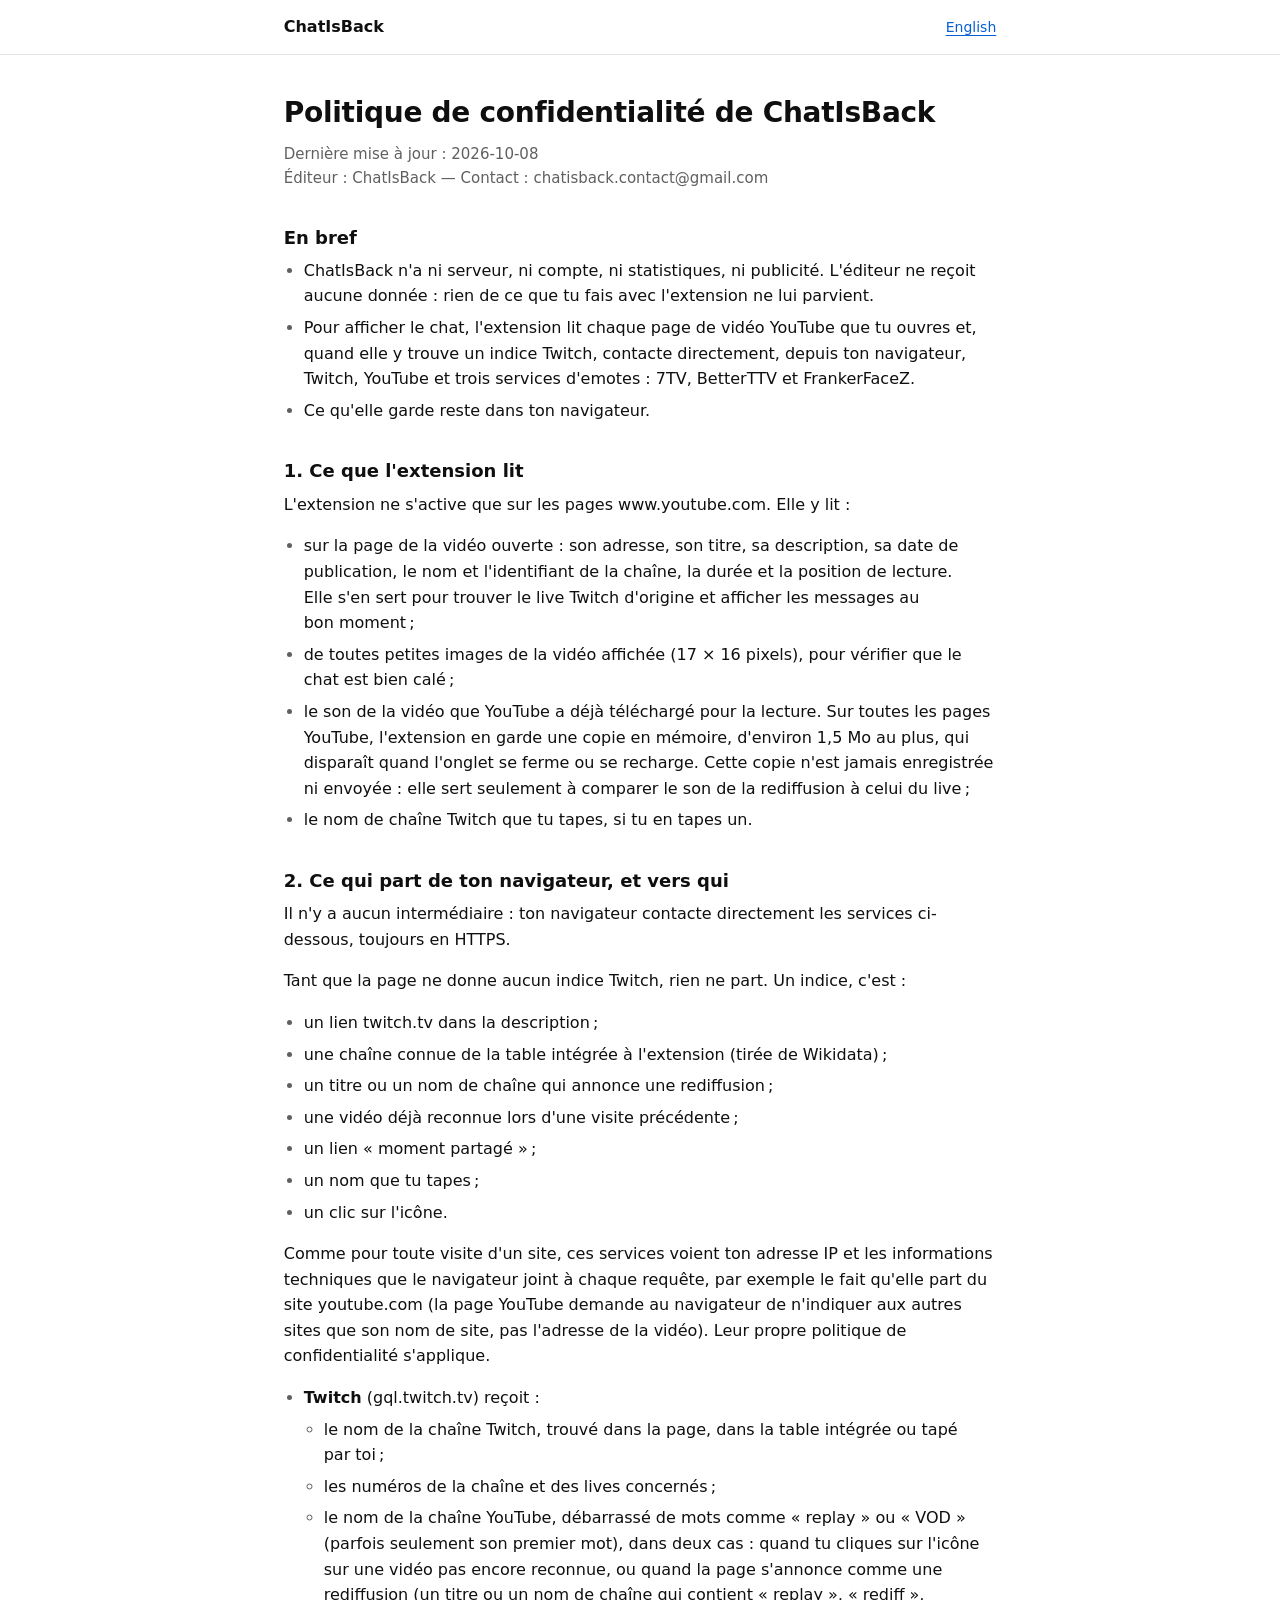
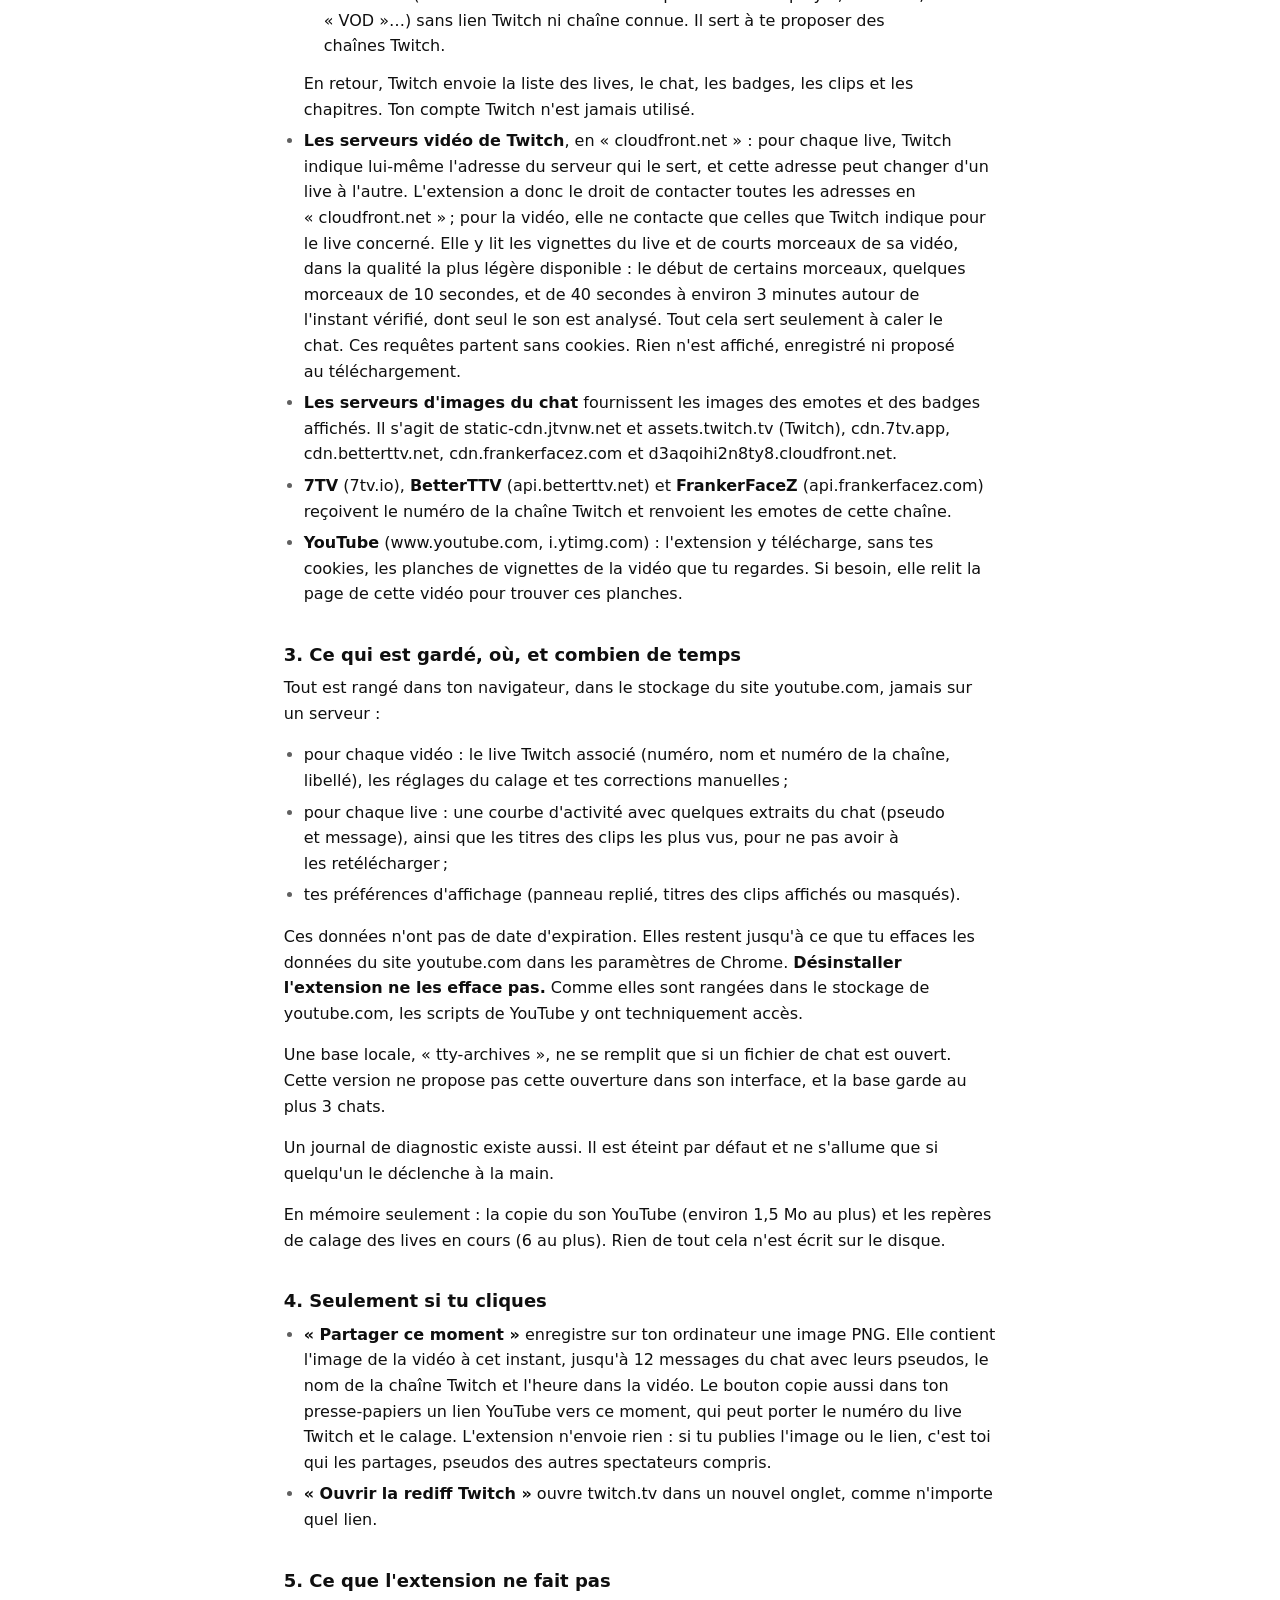
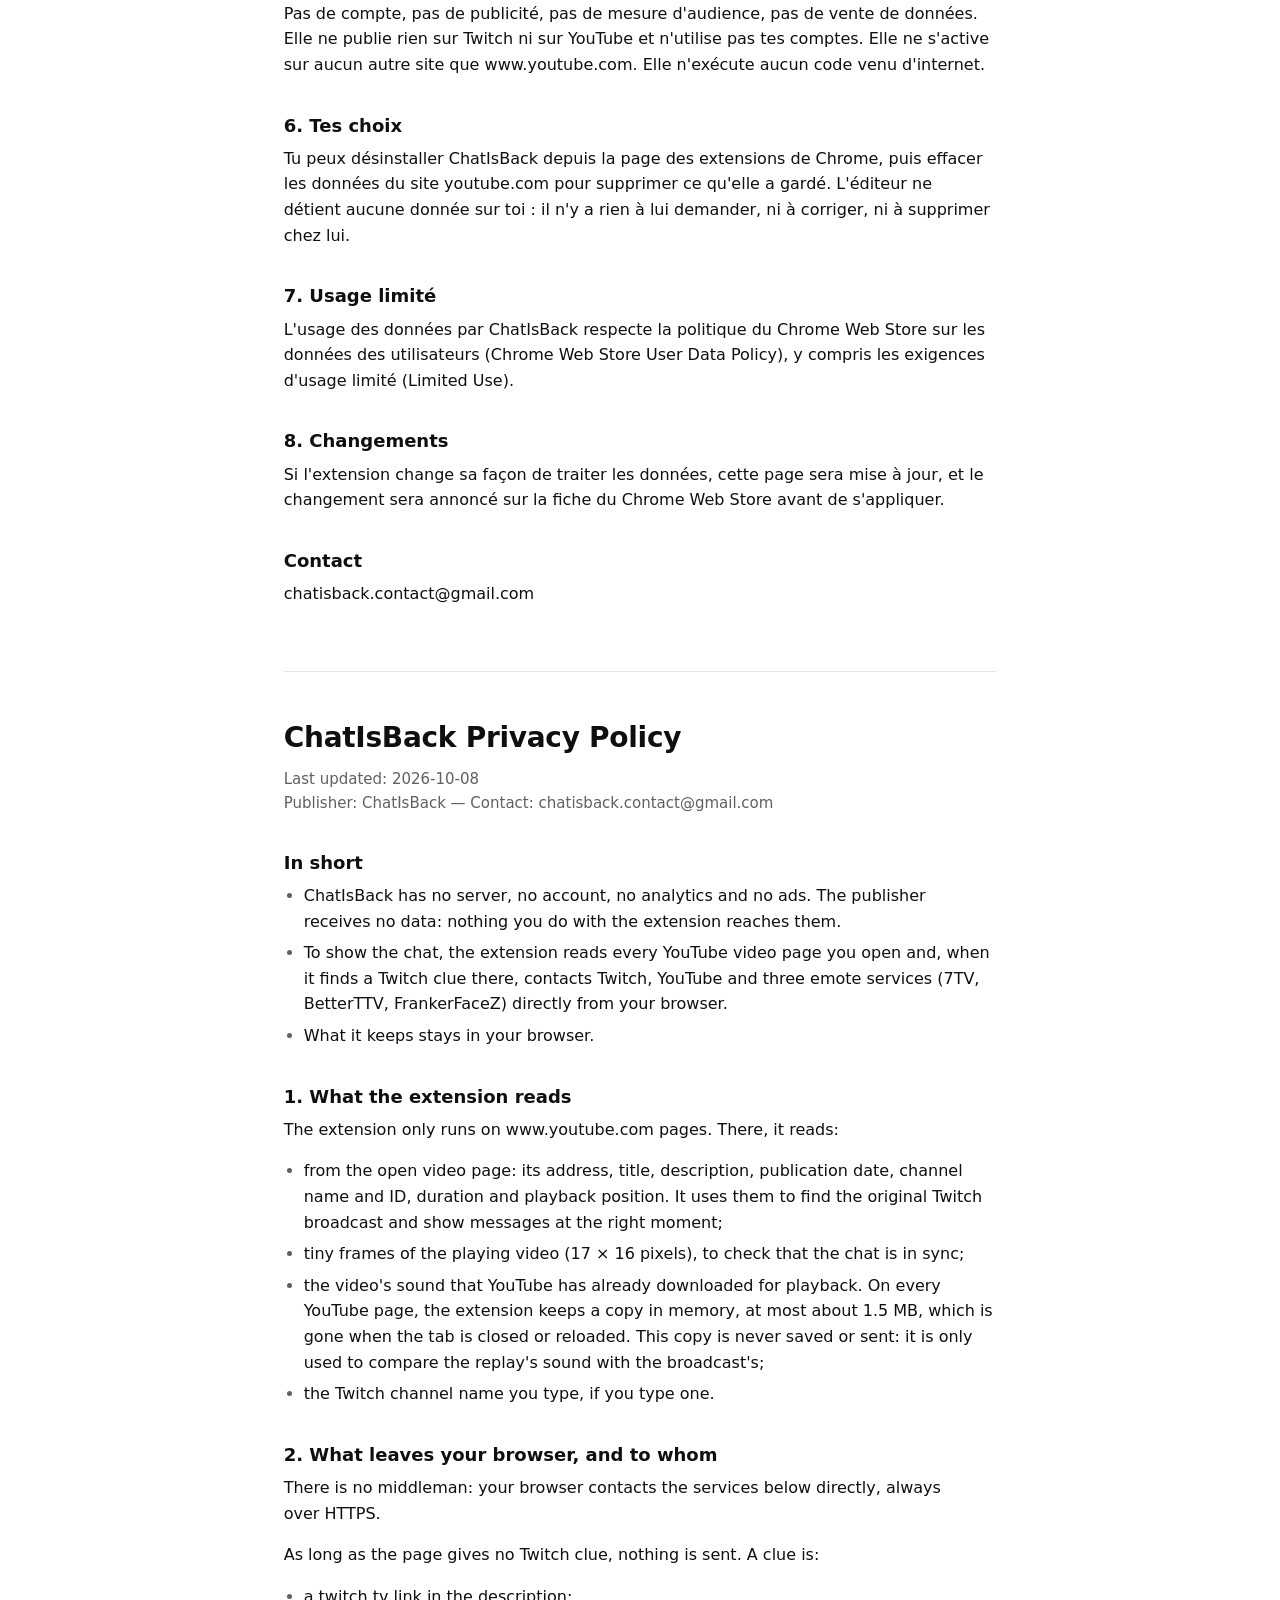
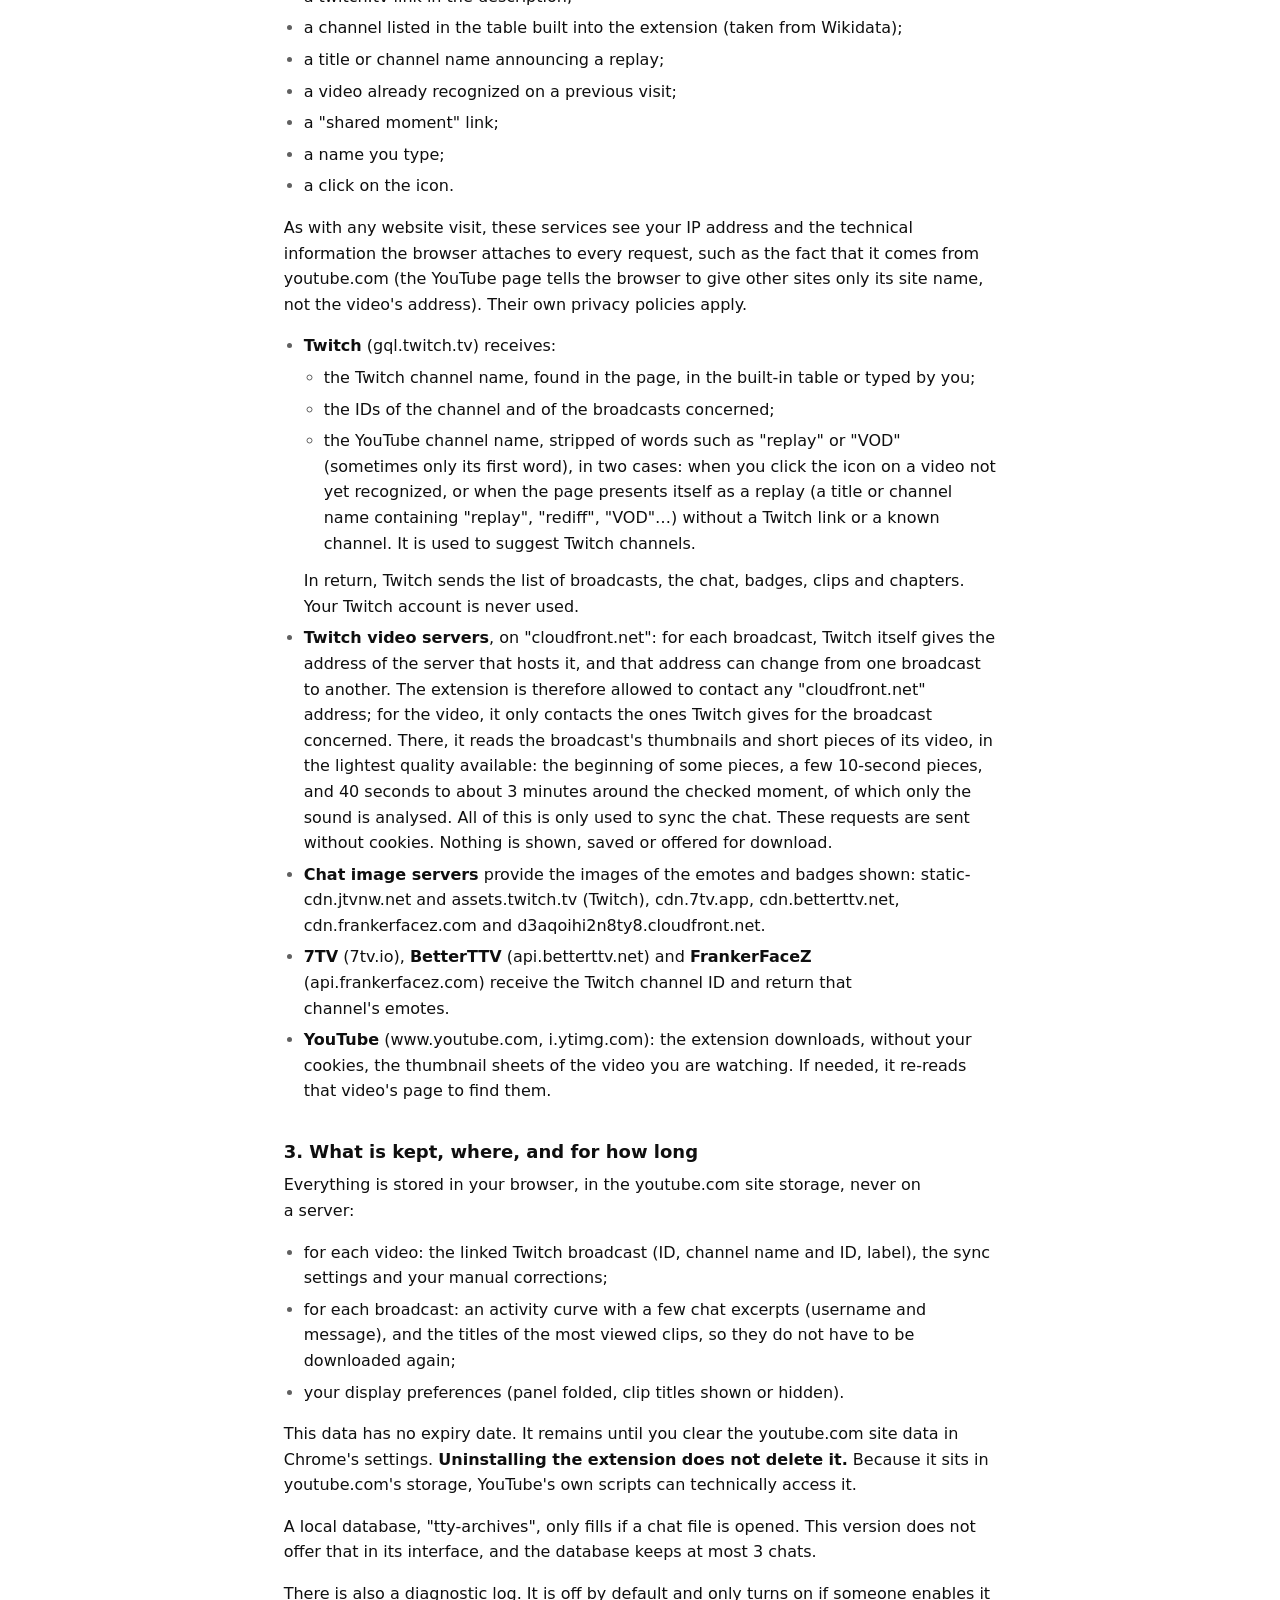
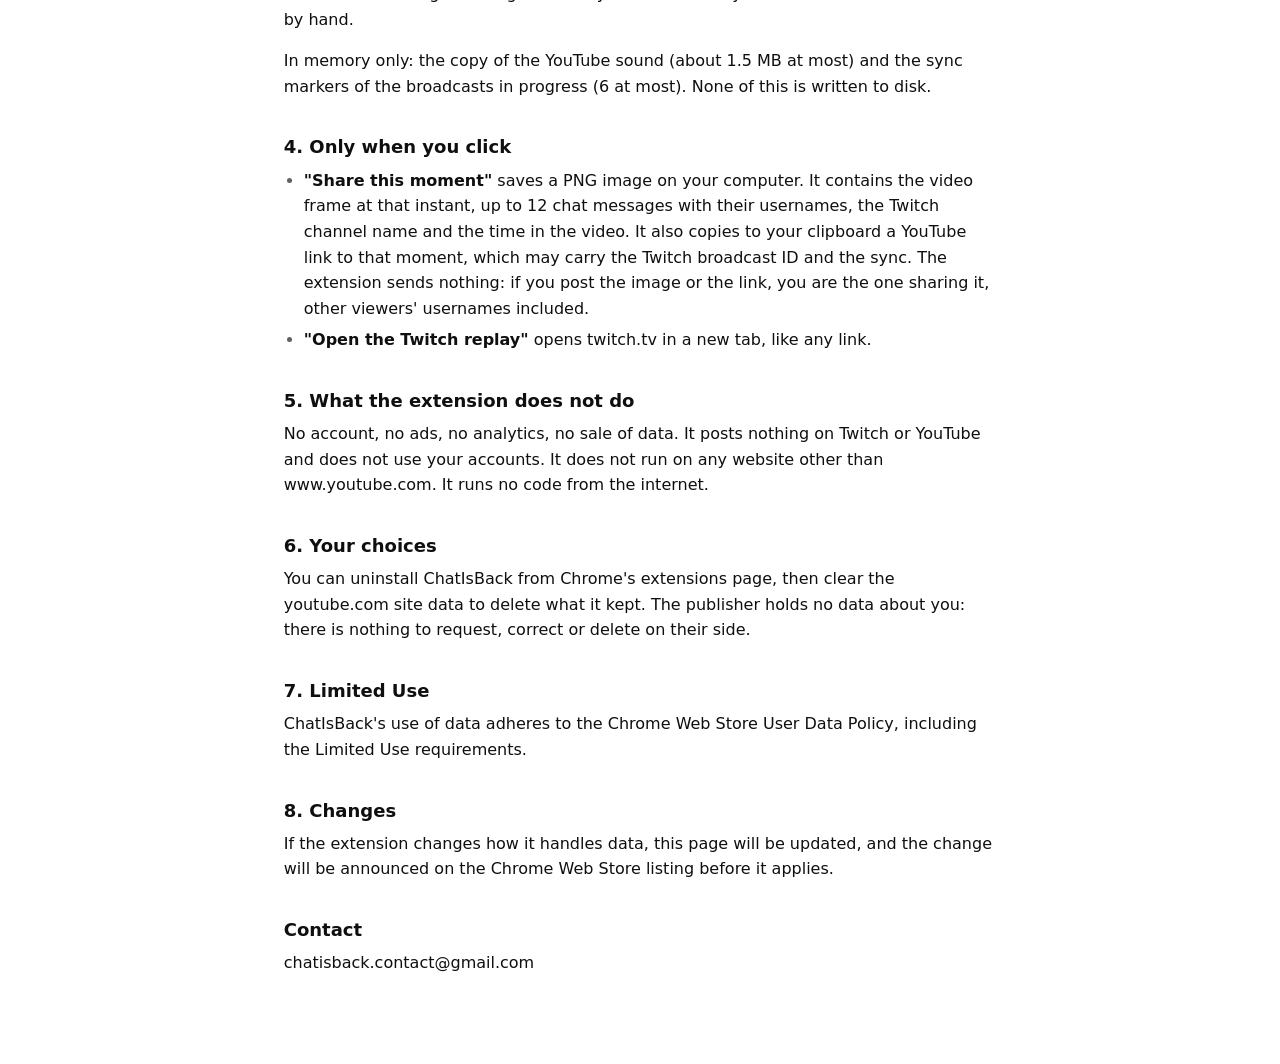
==== index.html @ b5ab5587 "Privacy policy / Politique de confidentialite — ChatIsBack" ====
<!doctype html>
<html lang="en">
<head>
<meta charset="utf-8">
<meta name="viewport" content="width=device-width, initial-scale=1">
<meta http-equiv="Content-Security-Policy" content="default-src 'none'; style-src 'unsafe-inline'; base-uri 'none'; form-action 'none'">
<meta http-equiv="refresh" content="0; url=privacy/">
<title>ChatIsBack</title>
<style>
  :root { color-scheme: light dark; }
  body { margin: 0; padding: 40px 16px; font: 16px/1.5 system-ui, -apple-system, "Segoe UI", Roboto, sans-serif; background: #ffffff; color: #0f0f0f; }
  @media (prefers-color-scheme: dark) { body { background: #0f0f0f; color: #f1f1f1; } a { color: #8ab4f8; } }
  main { max-width: 70ch; margin: 0 auto; }
</style>
</head>
<body>
<main>
  <h1>ChatIsBack</h1>
  <p><a href="privacy/">Privacy policy · Politique de confidentialité</a></p>
</main>
</body>
</html>
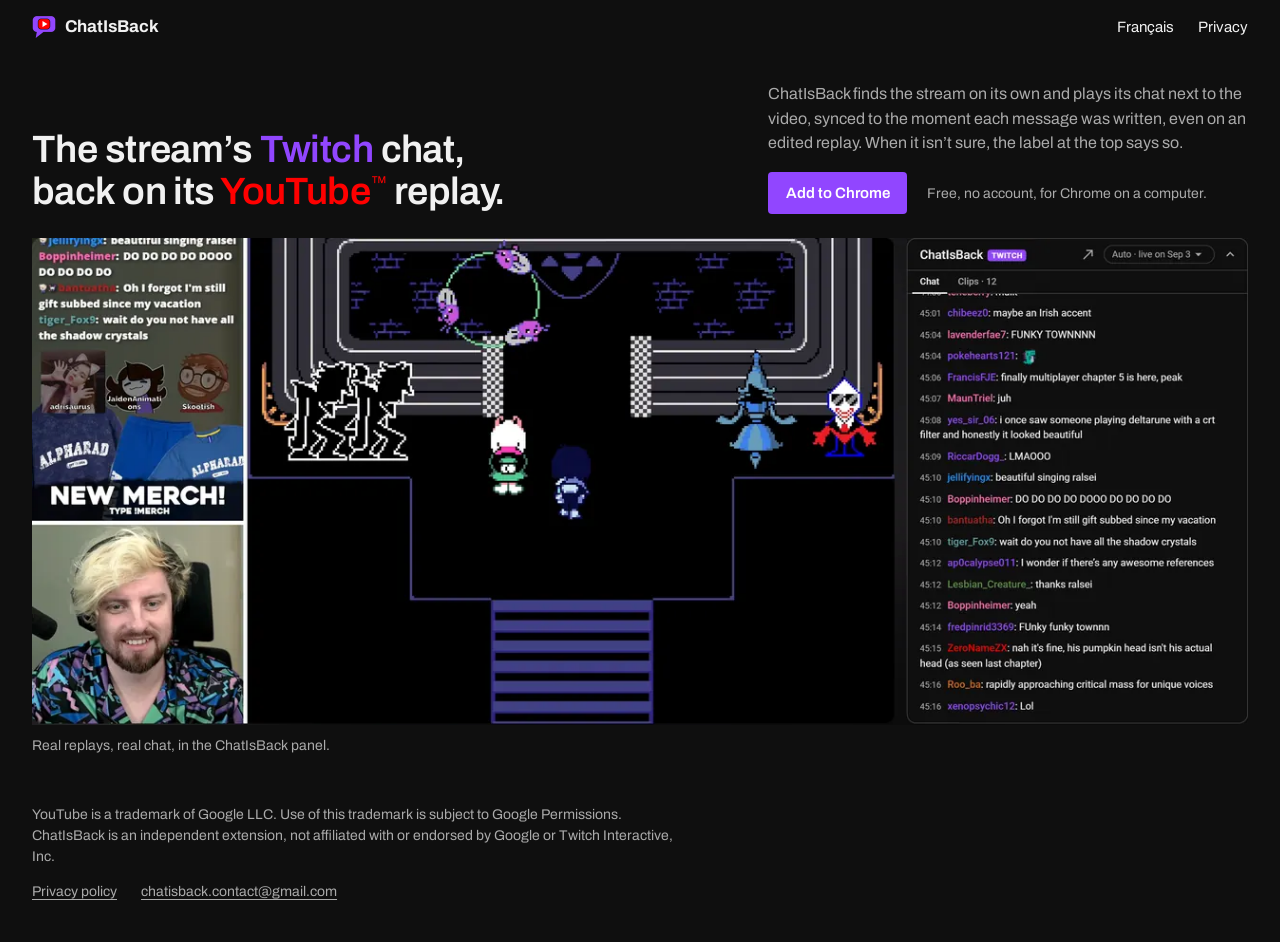
==== commit 404ca411: "Site : accueil en anglais et en français, page 404, bouton vers la fiche du Chrome Web Store La raci" ====
--- a/index.html
+++ b/index.html
@@ -3,20 +3,79 @@
 <head>
 <meta charset="utf-8">
 <meta name="viewport" content="width=device-width, initial-scale=1">
-<meta http-equiv="Content-Security-Policy" content="default-src 'none'; style-src 'unsafe-inline'; base-uri 'none'; form-action 'none'">
-<meta http-equiv="refresh" content="0; url=privacy/">
-<title>ChatIsBack</title>
-<style>
-  :root { color-scheme: light dark; }
-  body { margin: 0; padding: 40px 16px; font: 16px/1.5 system-ui, -apple-system, "Segoe UI", Roboto, sans-serif; background: #ffffff; color: #0f0f0f; }
-  @media (prefers-color-scheme: dark) { body { background: #0f0f0f; color: #f1f1f1; } a { color: #8ab4f8; } }
-  main { max-width: 70ch; margin: 0 auto; }
-</style>
+<meta http-equiv="Content-Security-Policy" content="default-src 'none'; img-src 'self' data:; style-src 'self' 'unsafe-inline'; font-src 'self'; base-uri 'none'; form-action 'none'">
+<title>ChatIsBack: the stream’s Twitch chat, back on its YouTube™ replay</title>
+<meta name="description" content="ChatIsBack is a free Chrome extension that puts the stream’s Twitch chat next to its YouTube replay, synced to the moment each message was written. No account, no server.">
+<link rel="canonical" href="https://chatisback.com/">
+<link rel="alternate" hreflang="en" href="https://chatisback.com/">
+<link rel="alternate" hreflang="fr" href="https://chatisback.com/fr/">
+<link rel="alternate" hreflang="x-default" href="https://chatisback.com/">
+<meta name="color-scheme" content="dark">
+<meta name="theme-color" content="#0f0f0f">
+<link rel="icon" href="/assets/icon32.png" sizes="32x32" type="image/png">
+<link rel="icon" href="/assets/icon16.png" sizes="16x16" type="image/png">
+<link rel="apple-touch-icon" href="/assets/icon128.png">
+<meta property="og:type" content="website">
+<meta property="og:site_name" content="ChatIsBack">
+<meta property="og:title" content="ChatIsBack: the stream’s Twitch chat, back on its YouTube replay">
+<meta property="og:description" content="Free Chrome extension. No account, no server.">
+<meta property="og:url" content="https://chatisback.com/">
+<meta property="og:image" content="https://chatisback.com/assets/og.png">
+<meta property="og:image:width" content="1200">
+<meta property="og:image:height" content="630">
+<meta name="twitter:card" content="summary_large_image">
+<link rel="stylesheet" href="/assets/style.css">
 </head>
 <body>
+
+<header class="top">
+  <a class="brand" href="/"><img src="/assets/icon48.png" width="24" height="24" alt="">ChatIsBack</a>
+  <nav>
+    <a href="/fr/" lang="fr" hreflang="fr">Français</a>
+    <a href="/privacy/">Privacy</a>
+  </nav>
+</header>
+
 <main>
-  <h1>ChatIsBack</h1>
-  <p><a href="privacy/">Privacy policy · Politique de confidentialité</a></p>
+  <section class="intro">
+    <h1>The stream’s <span class="tw">Twitch</span> chat, back on its <span class="yt">YouTube<span class="tm">™</span></span> replay.</h1>
+    <div class="side">
+      <p>ChatIsBack finds the stream on its own and plays its chat next to the video, synced to the moment each message was written, even on an edited replay. When it isn’t sure, the label at the top says so.</p>
+      <p class="get">
+        <a class="soon" href="https://chromewebstore.google.com/detail/chatisback-the-streams-ch/bpiccckfkbcpbiojpfifafddfllkojmf" rel="noopener">Add to Chrome</a>
+        <span class="note">Free, no account, for Chrome on a computer.</span>
+      </p>
+    </div>
+  </section>
+
+  <!-- Real captures: the extension's own files on real youtube.com pages (tools/capture_site.py).
+       Three replays, one after the other. Under 700 px wide, the panel alone. -->
+  <figure class="screen">
+    <div class="slides">
+      <picture>
+        <source media="(max-width: 700px)" srcset="/assets/shots/en/alpharad-panneau.webp" width="720" height="1024">
+        <img src="/assets/shots/en/alpharad-2400.webp" srcset="/assets/shots/en/alpharad-1280.webp 1280w, /assets/shots/en/alpharad-2400.webp 2400w, /assets/shots/en/alpharad-3136.webp 3136w" sizes="(max-width: 700px) 100vw, 92vw" width="2400" height="961" alt="A real YouTube replay with the ChatIsBack panel open on the right: the stream’s Twitch chat, each message with its video time, and the label “Auto” at the top." decoding="async">
+      </picture>
+      <picture>
+        <source media="(max-width: 700px)" srcset="/assets/shots/en/xqc-panneau.webp" width="720" height="823">
+        <img src="/assets/shots/en/xqc-2400.webp" srcset="/assets/shots/en/xqc-1280.webp 1280w, /assets/shots/en/xqc-2400.webp 2400w, /assets/shots/en/xqc-3136.webp 3136w" sizes="(max-width: 700px) 100vw, 92vw" width="2400" height="883" alt="" decoding="async">
+      </picture>
+      <picture>
+        <source media="(max-width: 700px)" srcset="/assets/shots/en/caedrel-panneau.webp" width="720" height="1024">
+        <img src="/assets/shots/en/caedrel-2400.webp" srcset="/assets/shots/en/caedrel-1280.webp 1280w, /assets/shots/en/caedrel-2400.webp 2400w, /assets/shots/en/caedrel-3136.webp 3136w" sizes="(max-width: 700px) 100vw, 92vw" width="2400" height="961" alt="" decoding="async">
+      </picture>
+    </div>
+    <figcaption>Real replays, real chat, in the ChatIsBack panel.</figcaption>
+  </figure>
 </main>
+
+<footer class="foot">
+  <p class="legal">YouTube is a trademark of Google LLC. Use of this trademark is subject to Google Permissions. ChatIsBack is an independent extension, not affiliated with or endorsed by Google or Twitch Interactive, Inc.</p>
+  <p class="links">
+    <a href="/privacy/">Privacy policy</a>
+    <a href="mailto:chatisback.contact@gmail.com">chatisback.contact@gmail.com</a>
+  </p>
+</footer>
+
 </body>
 </html>
--- a/assets/style.css
+++ b/assets/style.css
@@ -0,0 +1,122 @@
+/* ChatIsBack — the page is the product: one real capture, almost the whole screen, and three sentences.
+   No JavaScript. The only motion is the change of replay (CSS), stopped under prefers-reduced-motion. */
+@font-face {
+  font-family: "Archivo";
+  src: url("/assets/fonts/Archivo-variable-latin.woff2") format("woff2");
+  font-weight: 100 900;
+  font-stretch: 62% 125%;
+  font-style: normal;
+  font-display: swap;
+}
+
+:root {
+  /* YouTube's dark theme, where the extension lives */
+  --ground: #0f0f0f;
+  --ink: #f1f1f1;
+  --ink-2: #aaaaaa;
+  --line: #272727;
+  /* the icon's purple: the only colour the page adds */
+  --purple: #9146FF;
+  /* the icon's red, only on the word YouTube */
+  --red: #FF0000;
+  --gut: clamp(16px, 2.5vw, 40px);
+}
+
+* { box-sizing: border-box; }
+html { -webkit-text-size-adjust: 100%; text-size-adjust: 100%; font-size: clamp(16px, 0.55vw + 9px, 22px); }
+body {
+  margin: 0;
+  background: var(--ground);
+  color: var(--ink);
+  font: 400 1rem/1.5 "Archivo", system-ui, sans-serif;
+}
+h1, p, figure { margin: 0; }
+a { color: var(--ink); text-underline-offset: 0.2em; text-decoration-thickness: 1px; }
+a:focus-visible { outline: 2px solid var(--purple); outline-offset: 3px; }
+
+/* ---------- top: the name, and two links ---------- */
+.top {
+  display: flex; align-items: center; justify-content: space-between; gap: 1rem;
+  padding: 0.9rem var(--gut);
+}
+.brand { display: inline-flex; align-items: center; gap: 0.55rem; font-weight: 700; font-size: 1.0625rem; text-decoration: none; }
+.top nav { display: flex; align-items: center; gap: 1.5rem; font-size: 0.9375rem; }
+.top nav span { color: var(--ink-2); }
+.top nav a { text-decoration: none; }
+.top nav a:hover { text-decoration: underline; }
+
+/* ---------- the three sentences: the claim at left, how and the button at right ---------- */
+.intro {
+  display: grid; grid-template-columns: minmax(0, 7fr) minmax(0, 5fr);
+  gap: 1rem 4rem; align-items: end;
+  padding: 1.75rem var(--gut) 1.5rem;
+}
+h1 {
+  font-weight: 600; font-size: clamp(1.75rem, 1.1rem + 1.6vw, 2.75rem);
+  line-height: 1.12; letter-spacing: -0.015em; max-width: 19em;
+  text-wrap: balance;
+}
+.side p { color: var(--ink-2); max-width: 34em; }
+/* the two words that say where the chat comes from and where it goes, in their own colours */
+.tw { color: var(--purple); }
+.yt { color: var(--red); }
+/* the trademark sign: a sign, not two capital letters */
+.tm { font-size: 0.45em; font-weight: 400; vertical-align: 0.95em; margin-left: 0.04em; }
+.get { display: flex; flex-wrap: wrap; align-items: center; gap: 0.75rem 1.25rem; margin-top: 1.1rem; }
+/* the button: Twitch's own button shape, in the icon's purple; not a link until the store page exists */
+.soon {
+  display: inline-block; padding: 0.6rem 1.1rem; border-radius: 4px;
+  background: var(--purple); color: #fff; font-weight: 600; font-size: 0.9375rem;
+  text-decoration: none;
+}
+.soon:hover { background: #a470ff; }
+.soon:focus-visible { outline: 2px solid var(--ink); outline-offset: 3px; }
+.note { font-size: 0.875rem; }
+
+/* ---------- the capture: almost the whole screen, never taller than what is left of it ---------- */
+.screen { padding: 0 var(--gut); }
+.slides {
+  position: relative; margin: 0 auto;
+  width: min(100%, (100svh - 17rem) * 2.497);
+  aspect-ratio: 2400 / 961;
+  background: #000;
+}
+.slides picture, .slides img { position: absolute; inset: 0; width: 100%; height: 100%; }
+.slides img { object-fit: cover; object-position: 50% 0; display: block; }
+/* one replay after the other: 7 s each, a short cut between them */
+.slides picture { opacity: 0; animation: slide 21s infinite; }
+.slides picture:nth-child(1) { opacity: 1; animation-delay: 0s; }
+.slides picture:nth-child(2) { animation-delay: 7s; }
+.slides picture:nth-child(3) { animation-delay: 14s; }
+@keyframes slide {
+  0% { opacity: 0; } 2% { opacity: 1; } 33% { opacity: 1; } 35% { opacity: 0; } 100% { opacity: 0; }
+}
+.screen figcaption {
+  width: min(100%, (100svh - 17rem) * 2.497); margin: 0.6rem auto 0;
+  color: var(--ink-2); font-size: 0.875rem;
+}
+
+/* the 404: the same top, one sentence, the ways back */
+.lost { min-height: 60svh; align-items: center; }
+.lost .side p + p { margin-top: 0.75rem; }
+
+/* ---------- foot ---------- */
+.foot { padding: 3rem var(--gut) 2.5rem; color: var(--ink-2); font-size: 0.875rem; }
+.legal { max-width: 46em; }
+.links { display: flex; flex-wrap: wrap; gap: 0.5rem 1.5rem; margin-top: 0.9rem; }
+.links a { color: var(--ink-2); }
+
+/* ---------- narrow screens: the panel alone, the text above it ---------- */
+@media (max-width: 900px) {
+  .intro { grid-template-columns: minmax(0, 1fr); gap: 1rem; padding-top: 1.25rem; }
+}
+@media (max-width: 700px) {
+  .slides { width: min(100%, 26rem); aspect-ratio: 720 / 1024; margin: 0; }
+  .screen figcaption { width: min(100%, 26rem); margin-left: 0; }
+  .top nav span { display: none; }
+}
+
+@media (prefers-reduced-motion: reduce) {
+  .slides picture { animation: none; }
+  .slides picture:nth-child(n + 2) { display: none; }
+}
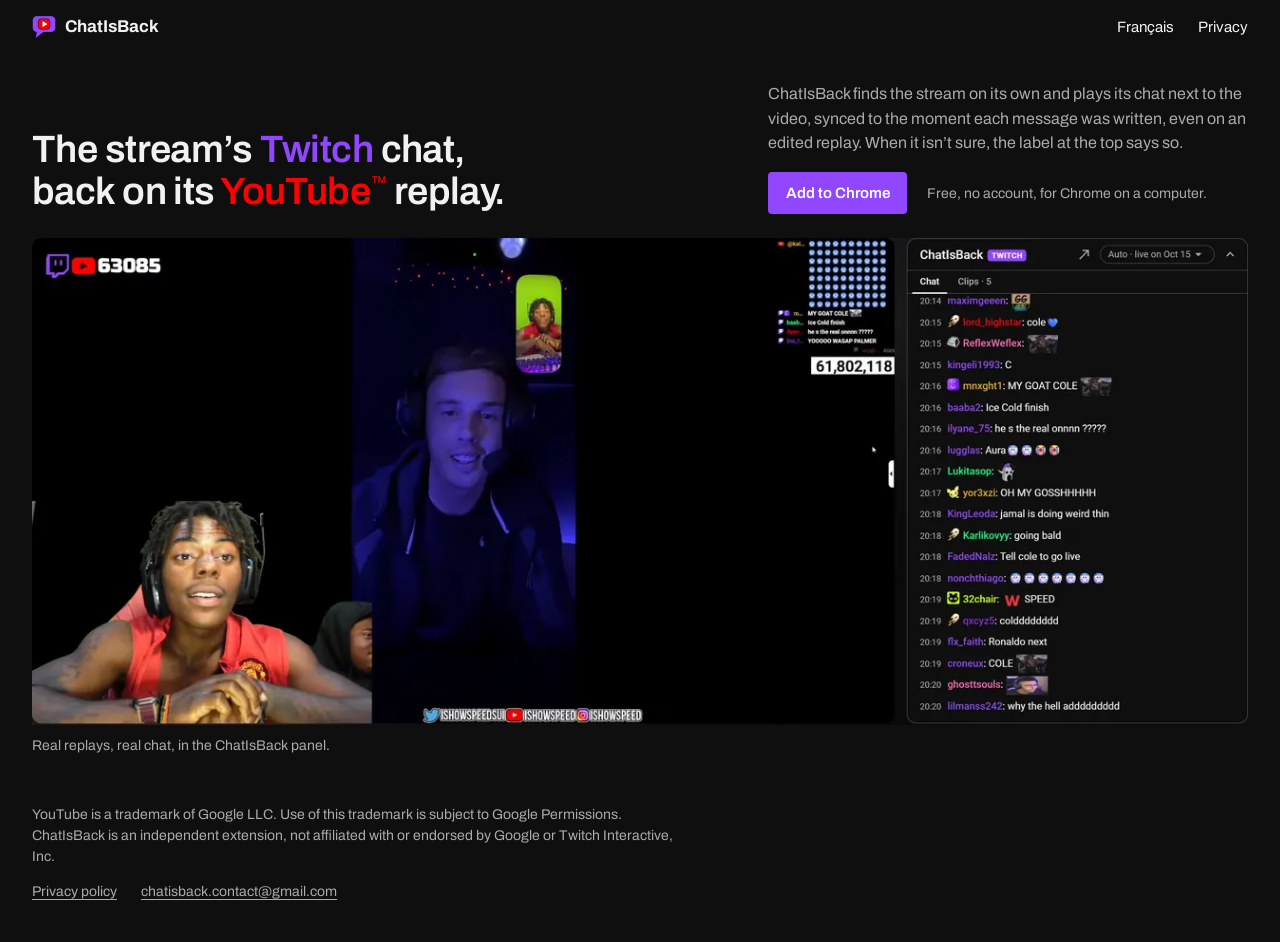
==== commit 95a8ca49: "Site : captures sur les plus gros streamers, toutes en « Auto » - Anglais : Speed, xQc, Caedrel défi" ====
--- a/index.html
+++ b/index.html
@@ -53,12 +53,12 @@
   <figure class="screen">
     <div class="slides">
       <picture>
-        <source media="(max-width: 700px)" srcset="/assets/shots/en/alpharad-panneau.webp" width="720" height="1024">
-        <img src="/assets/shots/en/alpharad-2400.webp" srcset="/assets/shots/en/alpharad-1280.webp 1280w, /assets/shots/en/alpharad-2400.webp 2400w, /assets/shots/en/alpharad-3136.webp 3136w" sizes="(max-width: 700px) 100vw, 92vw" width="2400" height="961" alt="A real YouTube replay with the ChatIsBack panel open on the right: the stream’s Twitch chat, each message with its video time, and the label “Auto” at the top." decoding="async">
+        <source media="(max-width: 700px)" srcset="/assets/shots/en/speed-panneau.webp" width="720" height="1024">
+        <img src="/assets/shots/en/speed-2400.webp" srcset="/assets/shots/en/speed-1280.webp 1280w, /assets/shots/en/speed-2400.webp 2400w, /assets/shots/en/speed-3136.webp 3136w" sizes="(max-width: 700px) 100vw, 92vw" width="2400" height="961" alt="A real YouTube replay with the ChatIsBack panel open on the right: the stream’s Twitch chat, each message with its video time, and the label “Auto” at the top." decoding="async">
       </picture>
       <picture>
-        <source media="(max-width: 700px)" srcset="/assets/shots/en/xqc-panneau.webp" width="720" height="823">
-        <img src="/assets/shots/en/xqc-2400.webp" srcset="/assets/shots/en/xqc-1280.webp 1280w, /assets/shots/en/xqc-2400.webp 2400w, /assets/shots/en/xqc-3136.webp 3136w" sizes="(max-width: 700px) 100vw, 92vw" width="2400" height="883" alt="" decoding="async">
+        <source media="(max-width: 700px)" srcset="/assets/shots/en/xqc-panneau.webp" width="720" height="1024">
+        <img src="/assets/shots/en/xqc-2400.webp" srcset="/assets/shots/en/xqc-1280.webp 1280w, /assets/shots/en/xqc-2400.webp 2400w, /assets/shots/en/xqc-3136.webp 3136w" sizes="(max-width: 700px) 100vw, 92vw" width="2400" height="961" alt="" decoding="async">
       </picture>
       <picture>
         <source media="(max-width: 700px)" srcset="/assets/shots/en/caedrel-panneau.webp" width="720" height="1024">
--- a/assets/style.css
+++ b/assets/style.css
@@ -88,6 +88,12 @@
 .slides picture:nth-child(1) { opacity: 1; animation-delay: 0s; }
 .slides picture:nth-child(2) { animation-delay: 7s; }
 .slides picture:nth-child(3) { animation-delay: 14s; }
+/* two replays only (English): 7 s each, a 14 s cycle */
+.slides[data-n="2"] picture { animation-name: slide2; animation-duration: 14s; }
+.slides[data-n="2"] picture:nth-child(2) { animation-delay: 7s; }
+@keyframes slide2 {
+  0% { opacity: 0; } 3% { opacity: 1; } 50% { opacity: 1; } 53% { opacity: 0; } 100% { opacity: 0; }
+}
 @keyframes slide {
   0% { opacity: 0; } 2% { opacity: 1; } 33% { opacity: 1; } 35% { opacity: 0; } 100% { opacity: 0; }
 }
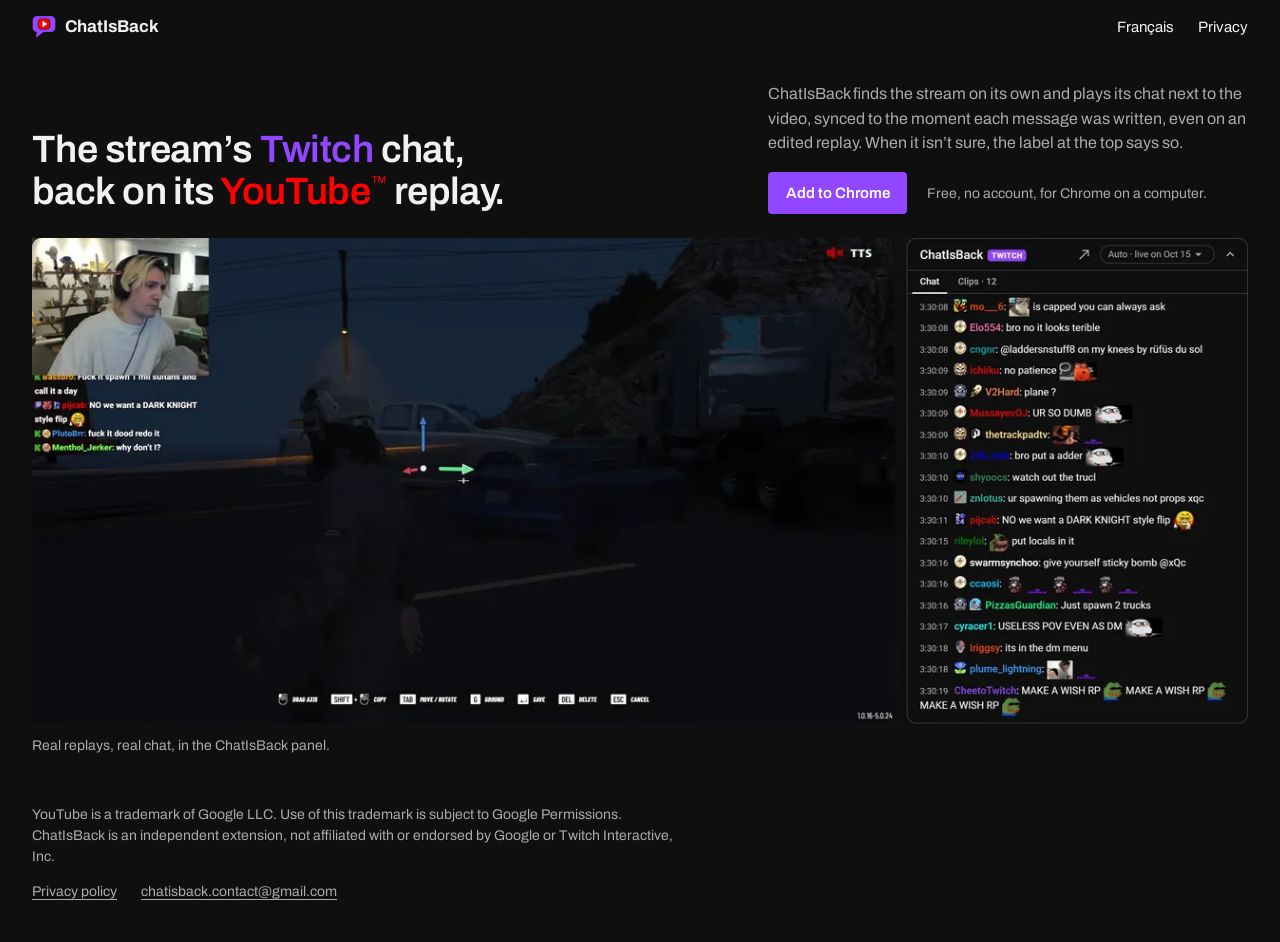
==== commit 84fe0c7d: "Site : Speed retiré de la page anglaise Un message visible dans le chat de son stream n'existe plus " ====
--- a/index.html
+++ b/index.html
@@ -51,14 +51,10 @@
   <!-- Real captures: the extension's own files on real youtube.com pages (tools/capture_site.py).
        Three replays, one after the other. Under 700 px wide, the panel alone. -->
   <figure class="screen">
-    <div class="slides">
-      <picture>
-        <source media="(max-width: 700px)" srcset="/assets/shots/en/speed-panneau.webp" width="720" height="1024">
-        <img src="/assets/shots/en/speed-2400.webp" srcset="/assets/shots/en/speed-1280.webp 1280w, /assets/shots/en/speed-2400.webp 2400w, /assets/shots/en/speed-3136.webp 3136w" sizes="(max-width: 700px) 100vw, 92vw" width="2400" height="961" alt="A real YouTube replay with the ChatIsBack panel open on the right: the stream’s Twitch chat, each message with its video time, and the label “Auto” at the top." decoding="async">
-      </picture>
+    <div class="slides" data-n="2">
       <picture>
         <source media="(max-width: 700px)" srcset="/assets/shots/en/xqc-panneau.webp" width="720" height="1024">
-        <img src="/assets/shots/en/xqc-2400.webp" srcset="/assets/shots/en/xqc-1280.webp 1280w, /assets/shots/en/xqc-2400.webp 2400w, /assets/shots/en/xqc-3136.webp 3136w" sizes="(max-width: 700px) 100vw, 92vw" width="2400" height="961" alt="" decoding="async">
+        <img src="/assets/shots/en/xqc-2400.webp" srcset="/assets/shots/en/xqc-1280.webp 1280w, /assets/shots/en/xqc-2400.webp 2400w, /assets/shots/en/xqc-3136.webp 3136w" sizes="(max-width: 700px) 100vw, 92vw" width="2400" height="961" alt="A real YouTube replay with the ChatIsBack panel open on the right: the stream’s Twitch chat, each message with its video time, and the label “Auto” at the top." decoding="async">
       </picture>
       <picture>
         <source media="(max-width: 700px)" srcset="/assets/shots/en/caedrel-panneau.webp" width="720" height="1024">
